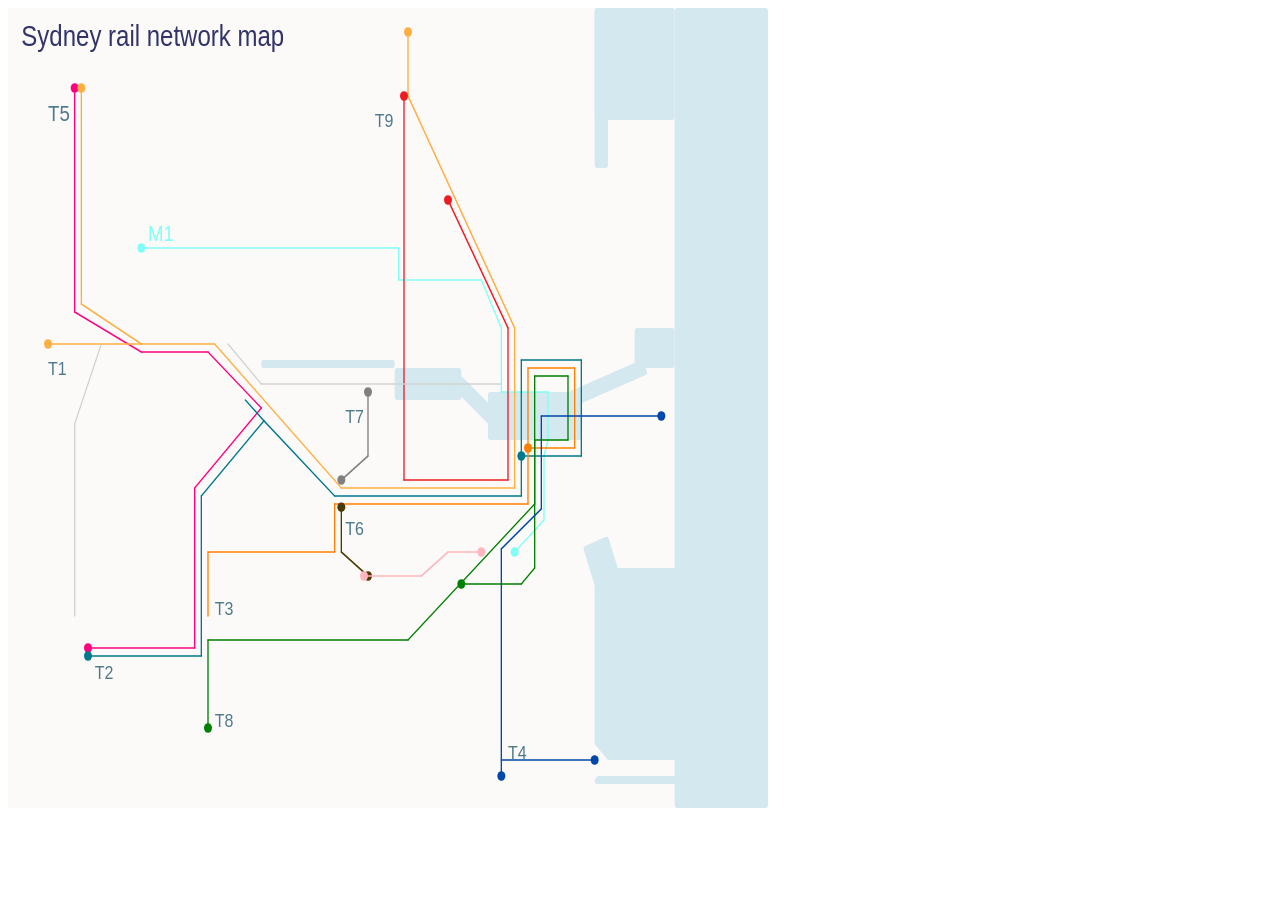
==== index.html @ 9d28f147 "Rough First Version Scaled up from original HTML 600x500 to p5.js 800x800." ====
<!DOCTYPE html>
<html lang="en">
  <head>
    <meta charset="utf-8" />
    <meta name="viewport" content="width=device-width, initial-scale=1.0">

    <title>Sketch</title>

    <link rel="stylesheet" type="text/css" href="style.css">

    <script src="libraries/p5.min.js"></script>
    <script src="libraries/p5.sound.min.js"></script>
  </head>

  <body>
    <script src="sketch.js"></script>
  </body>
</html>
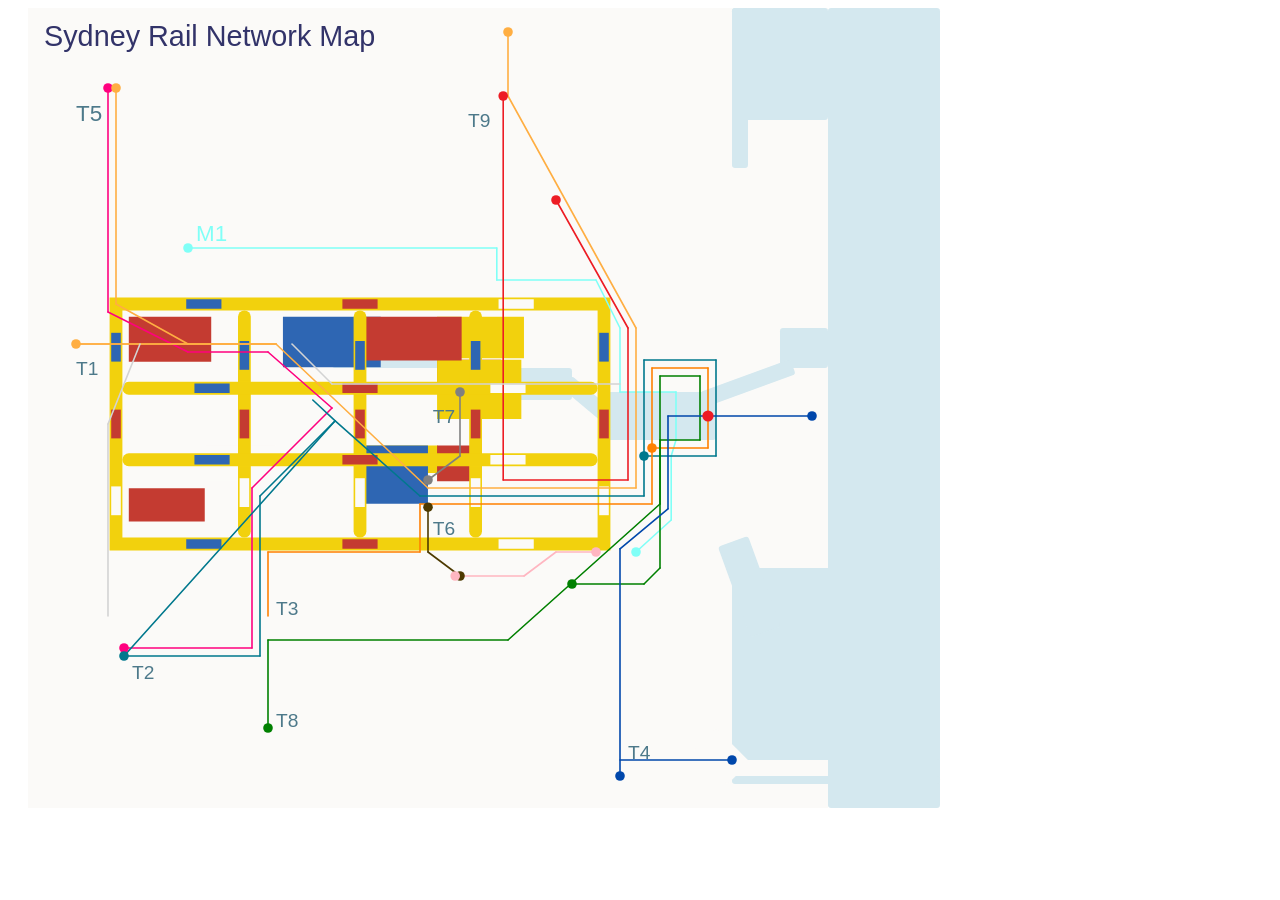
==== commit 1999f314: "Version 3 Add a bad Mondrian pattern inside." ====
--- a/index.html
+++ b/index.html
@@ -17,3 +17,4 @@
     <script src="sketch.js"></script>
   </body>
 </html>
+
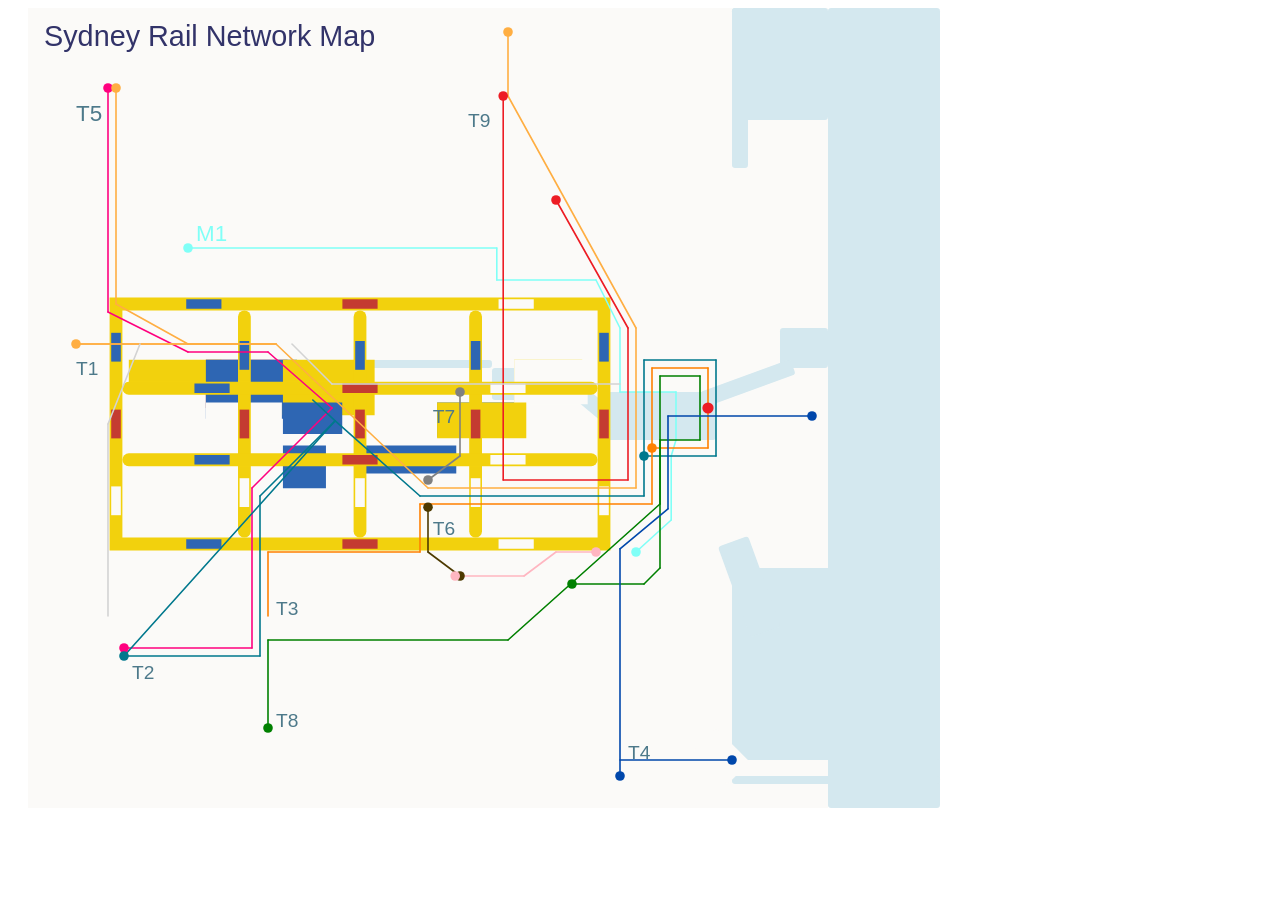
==== commit a3c958bb: "Separate js files Split the whole sketch.js to 4 different ones." ====
--- a/index.html
+++ b/index.html
@@ -5,7 +5,7 @@
     <meta charset="utf-8" />
     <meta name="viewport" content="width=device-width, initial-scale=1.0">
 
-    <title>Sketch</title>
+    <title> SydneyRailBroadway </title>
 
     <link rel="stylesheet" type="text/css" href="style.css">
 
@@ -14,7 +14,11 @@
   </head>
 
   <body>
+    <script src="railMap.js"></script>
+    <script src="mondrianTown.js"></script>
+    <script src="carAnimation.js"></script>
     <script src="sketch.js"></script>
   </body>
 </html>
 
+
